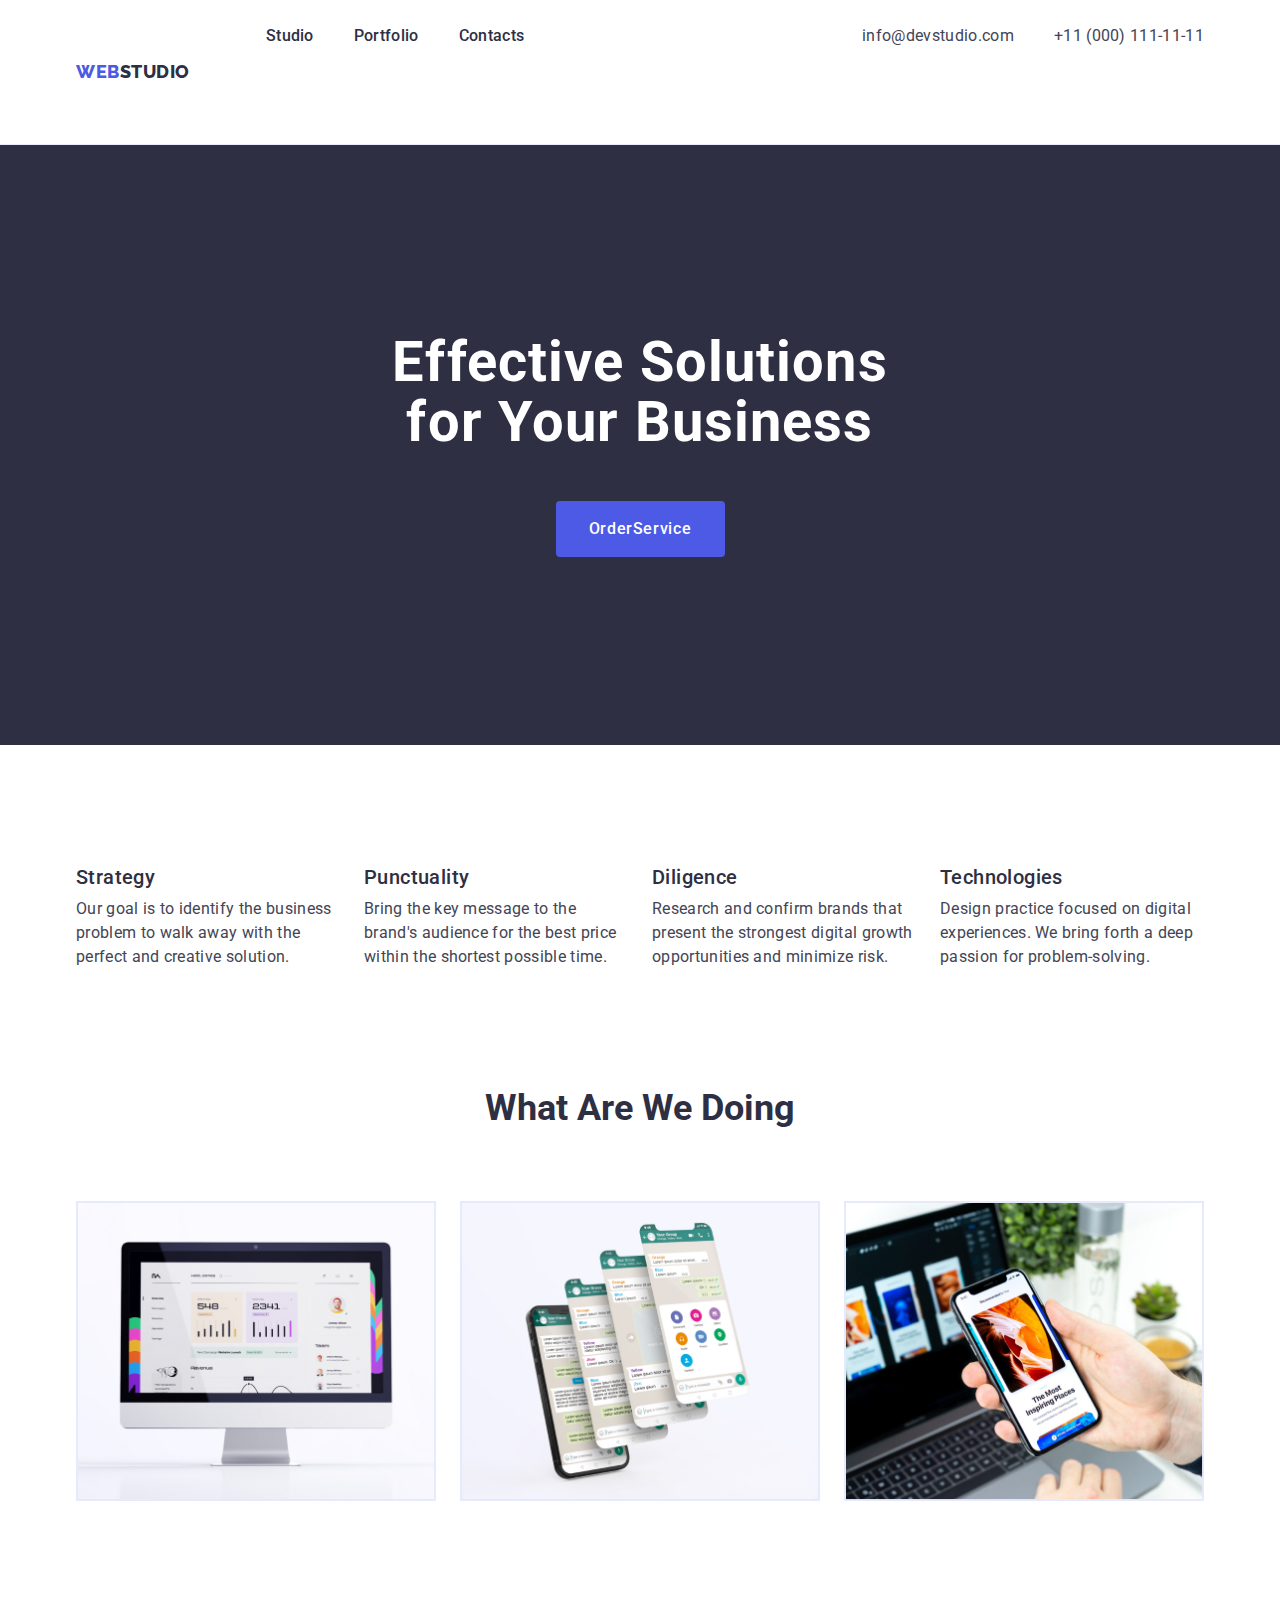
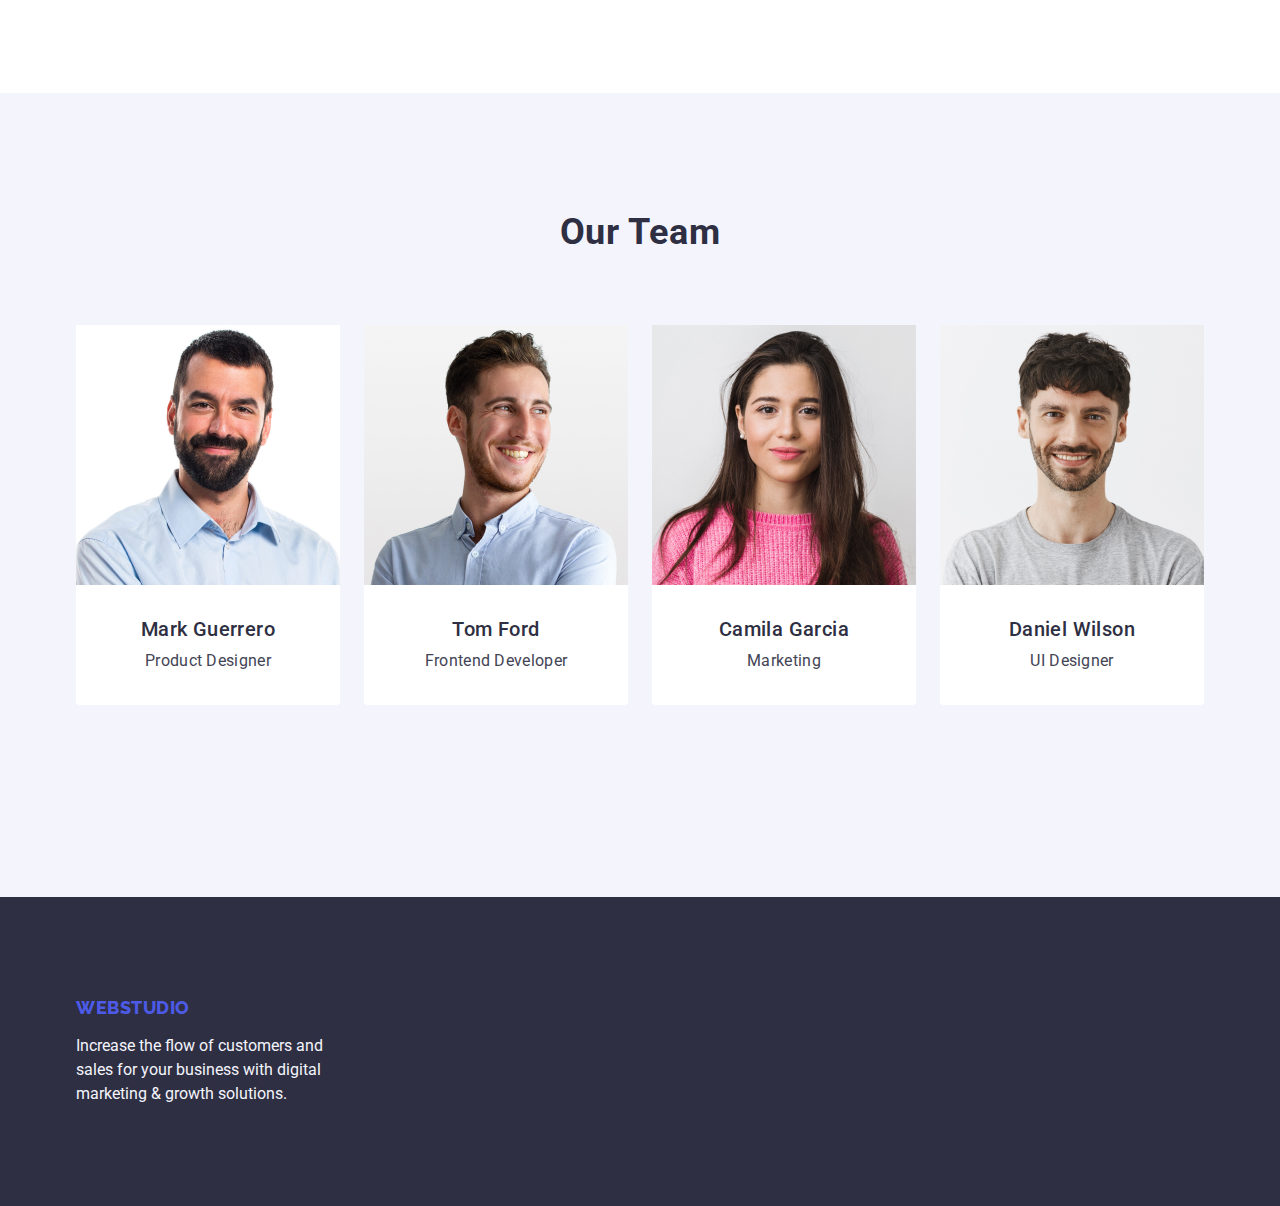
==== index.html @ ddf5508e "Add files via upload" ====
<!DOCTYPE html>
<html lang="en">

<head>
  <meta charset="UTF-8" />
  <meta http-equiv="X-UA-Compatible" content="IE=edge" />
  <meta name="viewport" content="width=device-width, initial-scale=1.0" />
  <title>Document</title>
  <link href="https://cdn.jsdelivr.net/npm/modern-normalize@1.1.0/modern-normalize.min.css" rel="stylesheet" />
  <link rel="preconnect" href="https://fonts.googleapis.com" />
  <link rel="preconnect" href="https://fonts.gstatic.com" crossorigin />
  <link href="https://fonts.googleapis.com/css2?family=Raleway:wght@800&family=Roboto:wght@400;500;700;900&display=swap"
    rel="stylesheet" />
  <link rel="stylesheet" href="./css/styles.css" />
</head>

<body class="body">
  <header class="box">
    <div class="header-div container">
      <nav class="nav-nav">
        <a href="./index.html" class="logo link">Web<span class="span">Studio</span>
        </a>
        <ul class="list listt">
          <li class="menua">
            <a href="./index.html" class="menu link">Studio </a>
          </li>
          <li class="menua">
            <a href="./portfolio.html" class="menu link">Portfolio </a>
          </li>
          <li class="menua"><a href="" class="menu link">Contacts </a></li>
        </ul>
      </nav>
      <address class="adress">
        <ul class="list listt">
          <li class="malto">
            <a class="adress link" href="mailto:info@devstudio.com">info@devstudio.com</a>
          </li>
          <li class="tel">
            <a class="adress link" href="tel:+110001111111">+11 (000) 111-11-11</a>
          </li>
        </ul>
      </address>
    </div>
  </header>
  <main>
    <section class="mainsection">
      <div class="container">
        <h1 class="maintext">Effective Solutions for Your Business</h1>
        <button class="btn" type="button">OrderService</button>
      </div>
    </section>
    <section class="mainsection-two">
      <div class="container">
        <h2 class="arks visually-hidden">about</h2>
        <ul class="list two section-twostrategy">
          <li class="section-twostrategy">
            <h3 class="strategy">Strategy</h3>
            <p class="strategytext">
              Our goal is to identify the business problem to walk away with
              the perfect and creative solution.
            </p>
          </li>
          <li class="section-twostrategy">
            <h3 class="strategy">Punctuality</h3>
            <p class="strategytext">
              Bring the key message to the brand's audience for the best price
              within the shortest possible time.
            </p>
          </li>
          <li class="section-twostrategy">
            <h3 class="strategy">Diligence</h3>
            <p class="strategytext">
              Research and confirm brands that present the strongest digital
              growth opportunities and minimize risk.
            </p>
          </li>
          <li class="section-twostrategy">
            <h3 class="strategy">Technologies</h3>
            <p class="strategytext">
              Design practice focused on digital experiences. We bring forth a
              deep passion for problem-solving.
            </p>
          </li>
        </ul>
      </div>
    </section>
    <section class="jobe">
      <div class="container">
        <h2 class="ourjobe">What are we doing</h2>
        <ul class="list">
          <li class="three">
            <img class="photo" src=./images/images3.jpg alt="comp" width="360" height="300">
          </li>

          <li class="three">
            <img class="photo" src=./images/images2.jpg alt="add" width="360" height="300">
          </li>
          <li class="three">
            <img class="photo" src=./images/images1.jpg alt="mob" width="360" height="300">
          </li>
        </ul>
      </div>
    </section>
    <section class="team">
      <div class="container">
        <h2 class="teamtext">Our Team</h2>
        <ul class="list">
          <li class="back">
            <img class="bac" src=./images/img-3.jpg alt="Mark Guerrero" width="264">
            <div class="person">
              <h3 class="name">Mark Guerrero</h3>
              <p class="work">Product Designer</p>
            </div>
          </li>
          <li class="back">
            <img class="bac" src=./images/img-2.jpg alt="Tom Ford" width="264">
            <div class="person">
              <h3 class="name">Tom Ford</h3>
              <p class="work">Frontend Developer</p>
            </div>
          </li>
          <li class="back">
            <img class="bac" src=./images/img-1.jpg alt="Camila Garcia" width="264">
            <div class="person">
              <h3 class="name">Camila Garcia</h3>
              <p class="work">Marketing</p>
            </div>
          </li>
          <li class="back">
            <img class="bac" src=./images/img.jpg alt="Daniel Wilson" width="264">
            <div class="person">
              <h3 class="name">Daniel Wilson</h3>
              <p class="work">UI Designer</p>
            </div>
          </li>
        </ul>
      </div>
    </section>
  </main>
  <footer class="footer">
    <div class="container">
      <a href="./index.html" class="logoo link">Web<span class="span-footer">Studio</span></a>
      <p class="footer-text">
        Increase the flow of customers and sales for your business with
        digital marketing & growth solutions.
      </p>
    </div>
  </footer>
</body>
</html>
---- css/styles.css ----
:root {
  --brend: #4d5ae5;
  --dark: #2e2f42;
  --white: #ffffff;
  --btn: #4d5ae5;
  --iris: #4d5ae5;
  --cold: #f4f4fd;
  --ocian: #404bbf;
  --slate: #434455;
}

.visually-hidden {
  position: absolute;
  width: 1px;
  height: 1px;
  margin: -1px;
  border: 0;
  padding: 0;
  white-space: nowrap;
  clip-path: inset(100%);
  clip: rect(0 0 0 0);
  overflow: hidden;
}

.arks {
  visibility: hidden;
  margin-bottom: 8px;
}

.botn {
  visibility: hidden;
  margin: 0;
  margin-bottom: 8px;
}

img {
  display: block;
}

.body {
  font-family: "Roboto", sans-serif;
  color: var(--slate);
  background-color: var(--white);
}

.logo {
  font-family: "Raleway", sans-serif;
  font-weight: 800;
  font-size: 18px;
  line-height: 1.17;
  color: var(--brend);
  letter-spacing: 0.03em;
  text-transform: uppercase;
  margin-right: 76px;
  display: inline-block;
}

.logoo {
  font-family: "Raleway", sans-serif;
  font-weight: 800;
  font-size: 18px;
  line-height: 1.17;
  color: var(--brend);
  letter-spacing: 0.03em;
  text-transform: uppercase;
  display: inline-block;
  margin-bottom: 16px;

}

.link {
  text-decoration: none;
}

.link:hover {
  color: var(--ocian);
}

.link:focus {
  color: var(--ocian);
}

.span {
  color: var(--dark);
}

.menu {
  font-weight: 500;
  font-size: 16px;
  line-height: 1.5;
  letter-spacing: 0.02em;
  color: var(--dark);
  padding: 24px 0;
  display: inline-block;
}

.menu:hover {
  color: var(--ocian);
}

.menu:focus {
  color: var(--ocian);
}

.list {
  list-style: none;
  gap: 24px;
  display: flex;
  margin: 0;
  padding-left: 0;
  margin-bottom: 72px;
}

.listt {
  gap: 40px;
}

.adres {
  font-style: normal;
}

.mail {
  font-style: normal;
  font-weight: 400;
  font-size: 16px;
  line-height: 24px;
  letter-spacing: 0.02em;
  color: var(--dark);
}

.adress {
  font-style: normal;
  line-height: 1.5;
  letter-spacing: 0.02em;
  color: var(--slate);
  margin-left: auto;
}

.adress:hover {
  color: var(--ocian);
}

.adress:focus {
  color: var(--ocian);
}

.mainsection {
  background: var(--dark);
  padding: 188px 0;
}

.maintext {
  font-weight: 700;
  font-size: 56px;
  line-height: 1.07;
  text-align: center;
  letter-spacing: 0.02em;
  color: var(--white);
  max-width: 496px;
  margin: 0;
  margin-left: auto;
  margin-right: auto;
  margin-bottom: 48px;
}

.btn {
  cursor: pointer;
  background: var(--brend);
  font-family: "Roboto", sans-serif;
  font-style: normal;
  font-weight: 500;
  font-size: 16px;
  line-height: 24px;
  letter-spacing: 0.04em;
  color: var(--white);
  display: block;
  min-width: 169px;
  height: 56px;
  border: none;
  background-color: var(--btn);
  border-radius: 4px;
  cursor: pointer;
  margin: 0;
  margin-left: auto;
  margin-right: auto;
}

.btn:hover {
  background-color: var(--ocian);
}

.btn:focus {
  background-color: var(--ocian);
}

.strategy {
  font-weight: 500;
  font-size: 20px;
  line-height: 24px;
  letter-spacing: 0.02em;
  color: var(--dark);
  margin: 0;
  margin-bottom: 8px;
}

.strategytext {
  font-weight: 400;
  font-size: 16px;
  line-height: 24px;
  letter-spacing: 0.02em;
  color: var(--slate);
  margin: 0;
}

.punctuality {
  font-weight: 500;
  font-size: 20px;
  line-height: 24px;
  letter-spacing: 0.02em;
  color: var(--dark);
}

.punctualitytext {
  font-weight: 400;
  font-size: 16px;
  line-height: 24px;
  letter-spacing: 0.02em;
  color: var(--slate);
}

.diligence {
  font-weight: 500;
  font-size: 20px;
  line-height: 24px;
  letter-spacing: 0.02em;
  color: var(--dark);
  flex: none;
  order: 0;
  flex-grow: 0;
}

.diligencetext {
  font-weight: 400;
  font-size: 16px;
  line-height: 24px;
  letter-spacing: 0.02em;
  color: var(--slate);
  flex: none;
  order: 1;
  flex-grow: 0;
}

.technologies {
  font-weight: 500;
  font-size: 20px;
  line-height: 24px;
  letter-spacing: 0.02em;
  color: var(--dark);
}

.technologiestext {
  font-weight: 400;
  font-size: 16px;
  line-height: 24px;
  letter-spacing: 0.02em;
  color: var(--slate);
  flex: none;
  order: 1;
  flex-grow: 0;
}

.ourjobe {
  text-transform: capitalize;
  font-weight: 700;
  font-size: 36px;
  line-height: 1.11;
  text-align: center;
  color: var(--dark);
  margin: 0;
  margin-bottom: 72px;
}

.team {
  background-color: var(--cold);
  padding: 120px 0;
}

.teamtext {
  background-color: var(--cold);
  font-weight: 700;
  font-size: 36px;
  line-height: 1.11;
  text-align: center;
  letter-spacing: 0.02em;
  text-transform: capitalize;
  color: var(--dark);
  margin: 0;
  margin-bottom: 72px;
}

.back {
  background-color: var(--white);
  margin: 0;
  padding-left: 0;
  border-radius: 0px 0px 4px 4px;
}

.bac {
  background-color: var(--cold);
}

.knopka {
  margin: 0;
  padding-left: 0;
}

.name {
  font-weight: 500;
  font-size: 20px;
  line-height: 24px;
  letter-spacing: 0.02em;
  color: var(--dark);
  text-align: center;
  margin: 0;
  margin-bottom: 8px;
}

.work {
  font-weight: 400;
  font-size: 16px;
  line-height: 24px;
  letter-spacing: 0.02em;
  color: var(--slate);
  margin: 0;
  text-align: center;
}

.footer {
  background: var(--dark);
  padding: 100px 0;
}

text .span-footer {
  font-family: "Raleway", sans-serif;
  font-weight: 800;
  font-size: 18px;
  line-height: 21px;
  color: var(--cold);
  line-height: 1.17;
  letter-spacing: 0.03em;
  text-transform: uppercase;
  margin: 0;
}

.footer-text {
  font-weight: 400;
  font-size: 16px;
  line-height: 24px;
  color: var(--cold);
  max-width: 264px;
  margin: 0;
}

.search-btn {
  font-family: "Roboto", sans-serif;
  font-style: normal;
  font-weight: 500;
  font-size: 16px;
  line-height: 24px;
  letter-spacing: 0.04em;
  color: var(--brend);
  box-sizing: border-box;
  background: var(--cold);
  border: 1px solid #e7e9fc;
  border-radius: 4px;
  cursor: pointer;
  padding: 12px 24px;
}

.search-btn:hover {
  color: var(--white);
  background-color: var(--ocian);
  border: 1px solid transparent;
}

.search-btn:focus {
  color: var(--white);
  background-color: var(--ocian);
  border: 1px solid transparent;
}

.box {
  border-bottom: 1px solid #e7e9fc;
}

.header-div {
  display: flex;
  align-items: center;
}

.container {
  width: 1158px;
  padding: 0 15px;
  margin: 0 auto;
}

.nav-nav {
  display: flex;
  align-items: center;
  display: flex;
}

.menua {
  padding-left: 0;
  margin: 0;
}
.malto {
  margin: 0;
  padding-left: 0;
}

.tel {
  margin: 0;
  padding-left: 0;
}

.mainsection-two {
  padding: 120px 0;
}

.two {
  gap: 24px;
}

.jobe {
  padding-bottom: 120px;
}

.section-twostrategy {
  margin: 0px;
  padding-left: 0;
  flex-basis: calc((100% - 72px) / 4);
}

.three {
  width: calc((100% - 48px) / 3);
  margin: 0;
}

.person {
  padding: 32px 16px;
  border-radius: 0px 0px 4px 4px;
}

.photo {
  width: 360px;
  height: 300px;
  border: 1px solid #e7e9fc;
}

.menuport {
  padding: 96px 0 120px;
}

.listport {
  display: flex;
  list-style: none;
  flex-wrap: wrap;
  row-gap: 48px;
  margin: 0;
  gap: 48px;
  column-gap: 24px;
}

.listportt {
  justify-content: center;
  padding: 0px;
  gap: 24px;
  list-style: none;
  display: flex;
  flex-direction: row;
  align-items: flex-start;
  margin: 0;
  margin-bottom: 72px;
}

.personimg {
  padding: 32px 16px;
  border: 1px solid #e7e9fc;
  border-top: none;
  margin-bottom: 8px;
}

.personand {
  width: calc((100% - 48px) / 3);
}
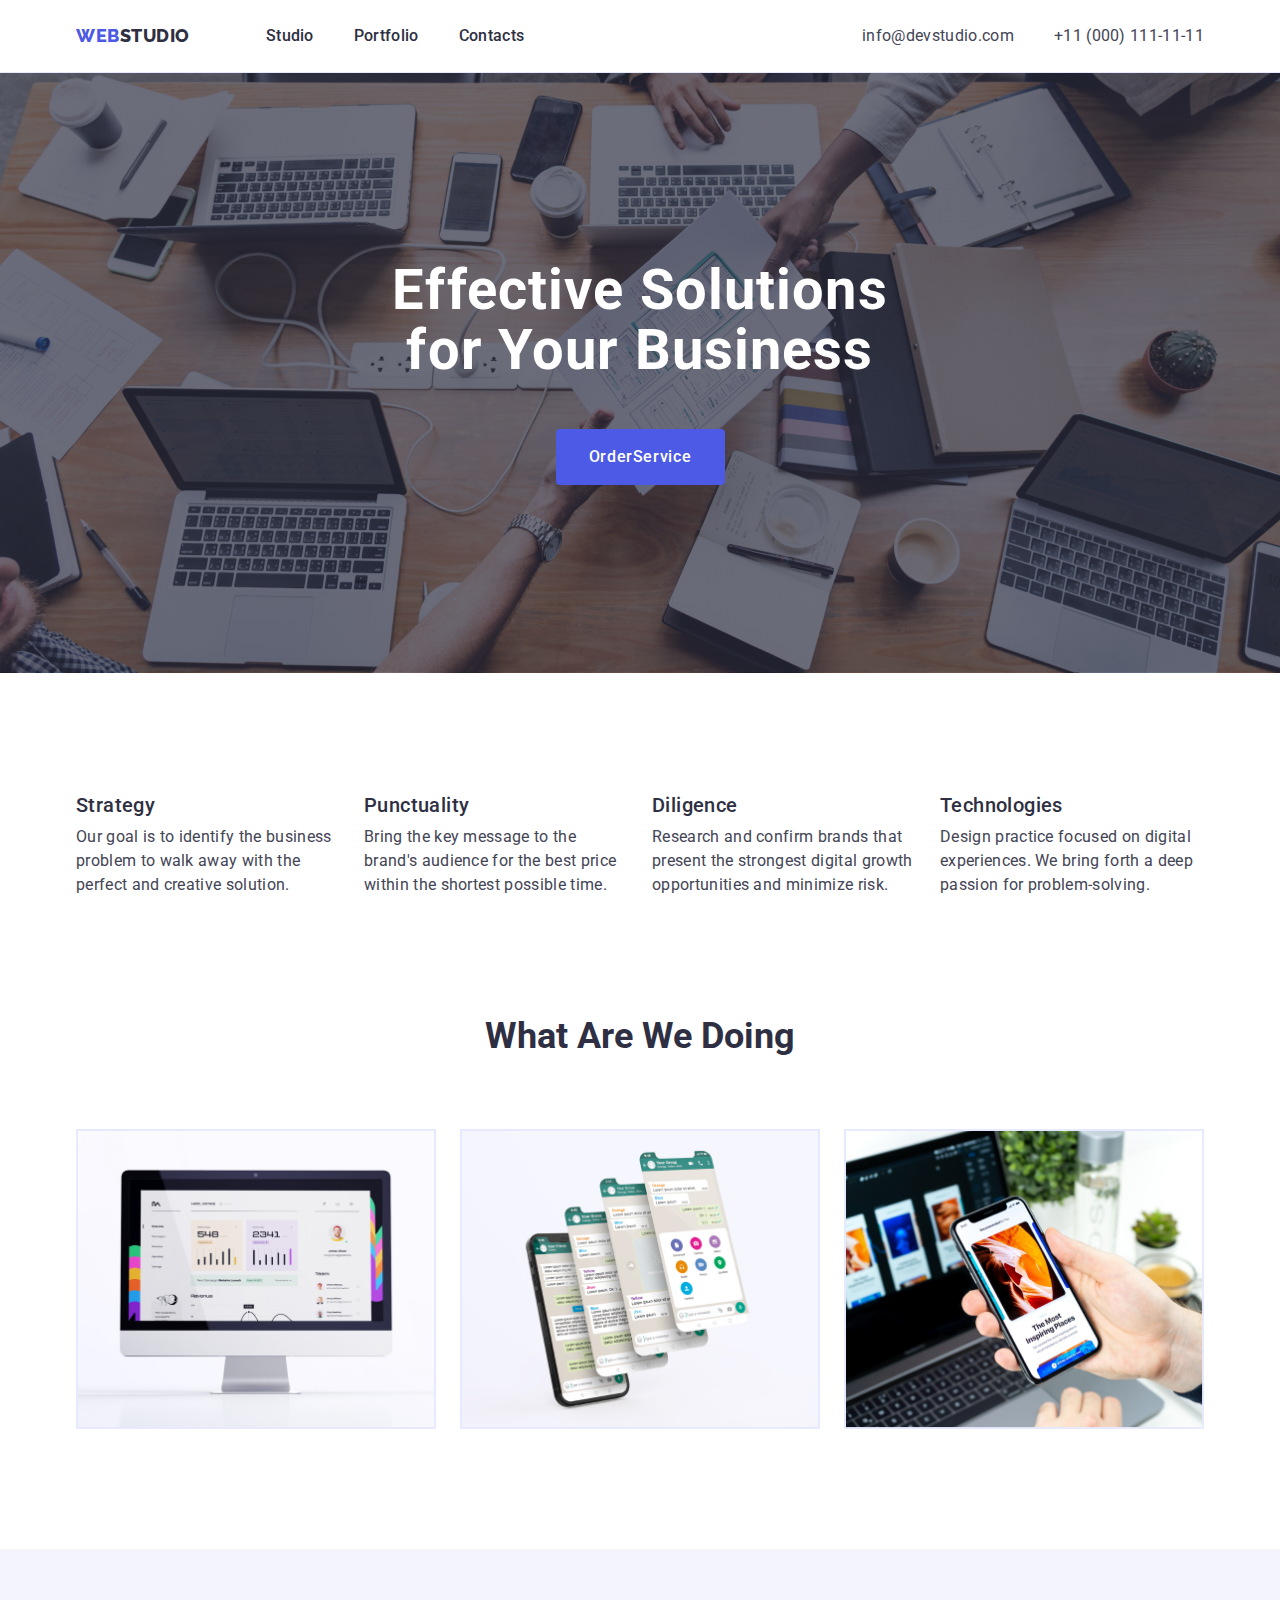
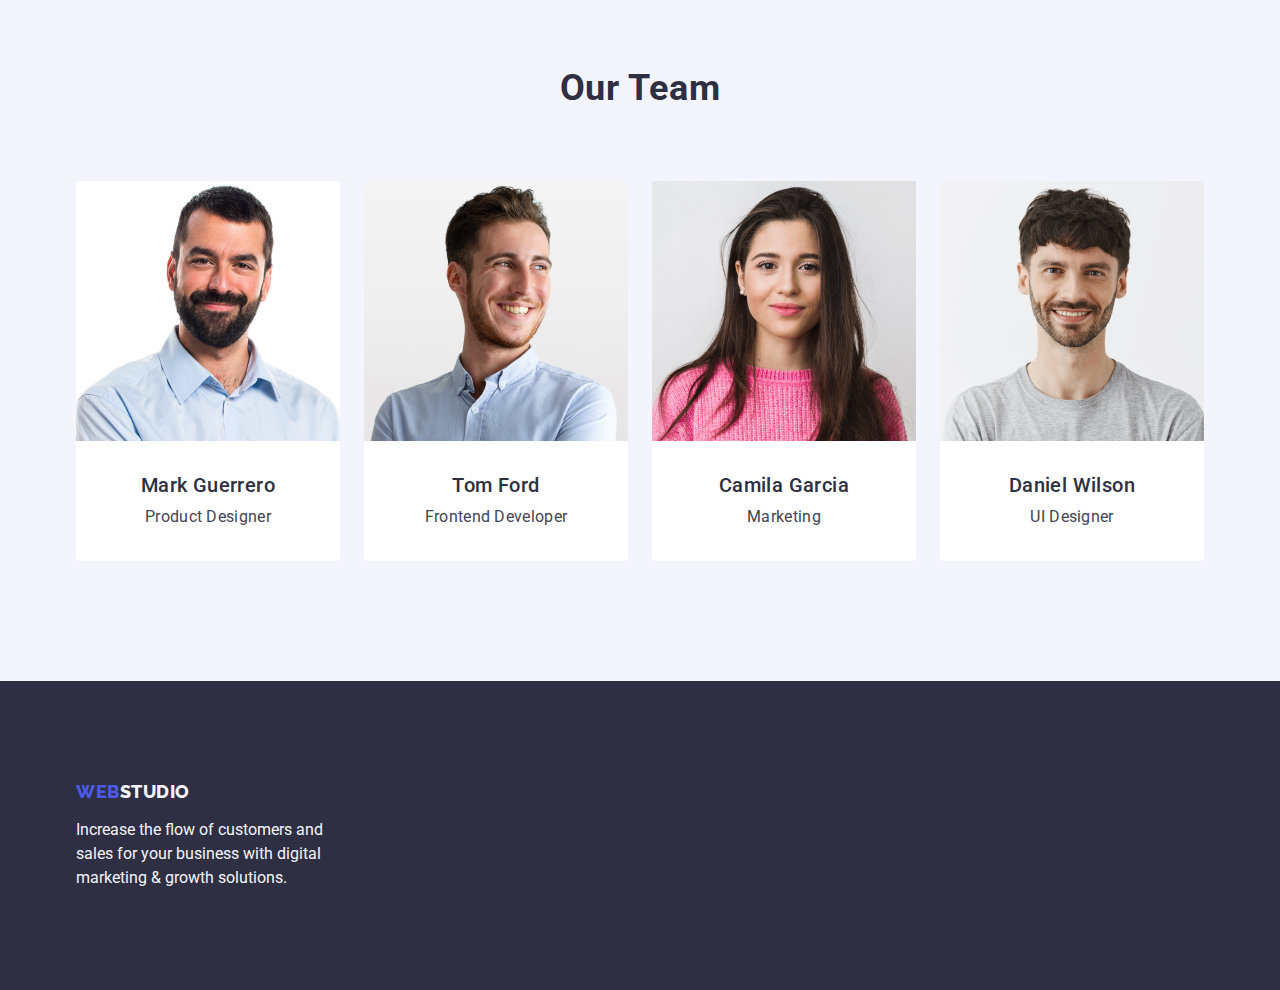
==== commit 600a9e40: "Add files via upload" ====
--- a/index.html
+++ b/index.html
@@ -147,4 +147,5 @@
     </div>
   </footer>
 </body>
-</html>
+
+</html>--- a/css/styles.css
+++ b/css/styles.css
@@ -108,7 +108,6 @@
   display: flex;
   margin: 0;
   padding-left: 0;
-  margin-bottom: 72px;
 }
 
 .listt {
@@ -145,8 +144,18 @@
 }
 
 .mainsection {
+  max-width: 1440px;
   background: var(--dark);
   padding: 188px 0;
+  background-image: url(../images/people-office\ 1.png);
+  background-repeat: no-repeat;
+  background-position: center;
+  background-size: cover;
+  margin-left: auto;
+  margin-right: auto;
+  background-size: 1440px 600px;
+  background-image: linear-gradient(rgba(46, 47, 66, 0.7), rgba(46, 47, 66, 0.7)),
+      url(../images/people-office\ 1.png);
 }
 
 .maintext {
@@ -320,7 +329,6 @@
   line-height: 24px;
   letter-spacing: 0.02em;
   color: var(--dark);
-  text-align: center;
   margin: 0;
   margin-bottom: 8px;
 }
@@ -332,7 +340,6 @@
   letter-spacing: 0.02em;
   color: var(--slate);
   margin: 0;
-  text-align: center;
 }
 
 .footer {
@@ -340,7 +347,7 @@
   padding: 100px 0;
 }
 
-text .span-footer {
+.span-footer {
   font-family: "Raleway", sans-serif;
   font-weight: 800;
   font-size: 18px;
@@ -391,6 +398,7 @@
 
 .box {
   border-bottom: 1px solid #e7e9fc;
+  box-shadow:0px 2px 1px rgba(46, 47, 66, 0.08), 0px 1px 1px rgba(46, 47, 66, 0.16), 0px 1px 6px rgba(46, 47, 66, 0.08);
 }
 
 .header-div {
@@ -448,6 +456,7 @@
 }
 
 .person {
+  text-align: center;
   padding: 32px 16px;
   border-radius: 0px 0px 4px 4px;
 }
@@ -470,6 +479,8 @@
   margin: 0;
   gap: 48px;
   column-gap: 24px;
+  padding: 0;
+  padding-left: 0;
 }
 
 .listportt {
@@ -482,13 +493,13 @@
   align-items: flex-start;
   margin: 0;
   margin-bottom: 72px;
+  padding-left: 0;
 }
 
 .personimg {
   padding: 32px 16px;
   border: 1px solid #e7e9fc;
   border-top: none;
-  margin-bottom: 8px;
 }
 
 .personand {
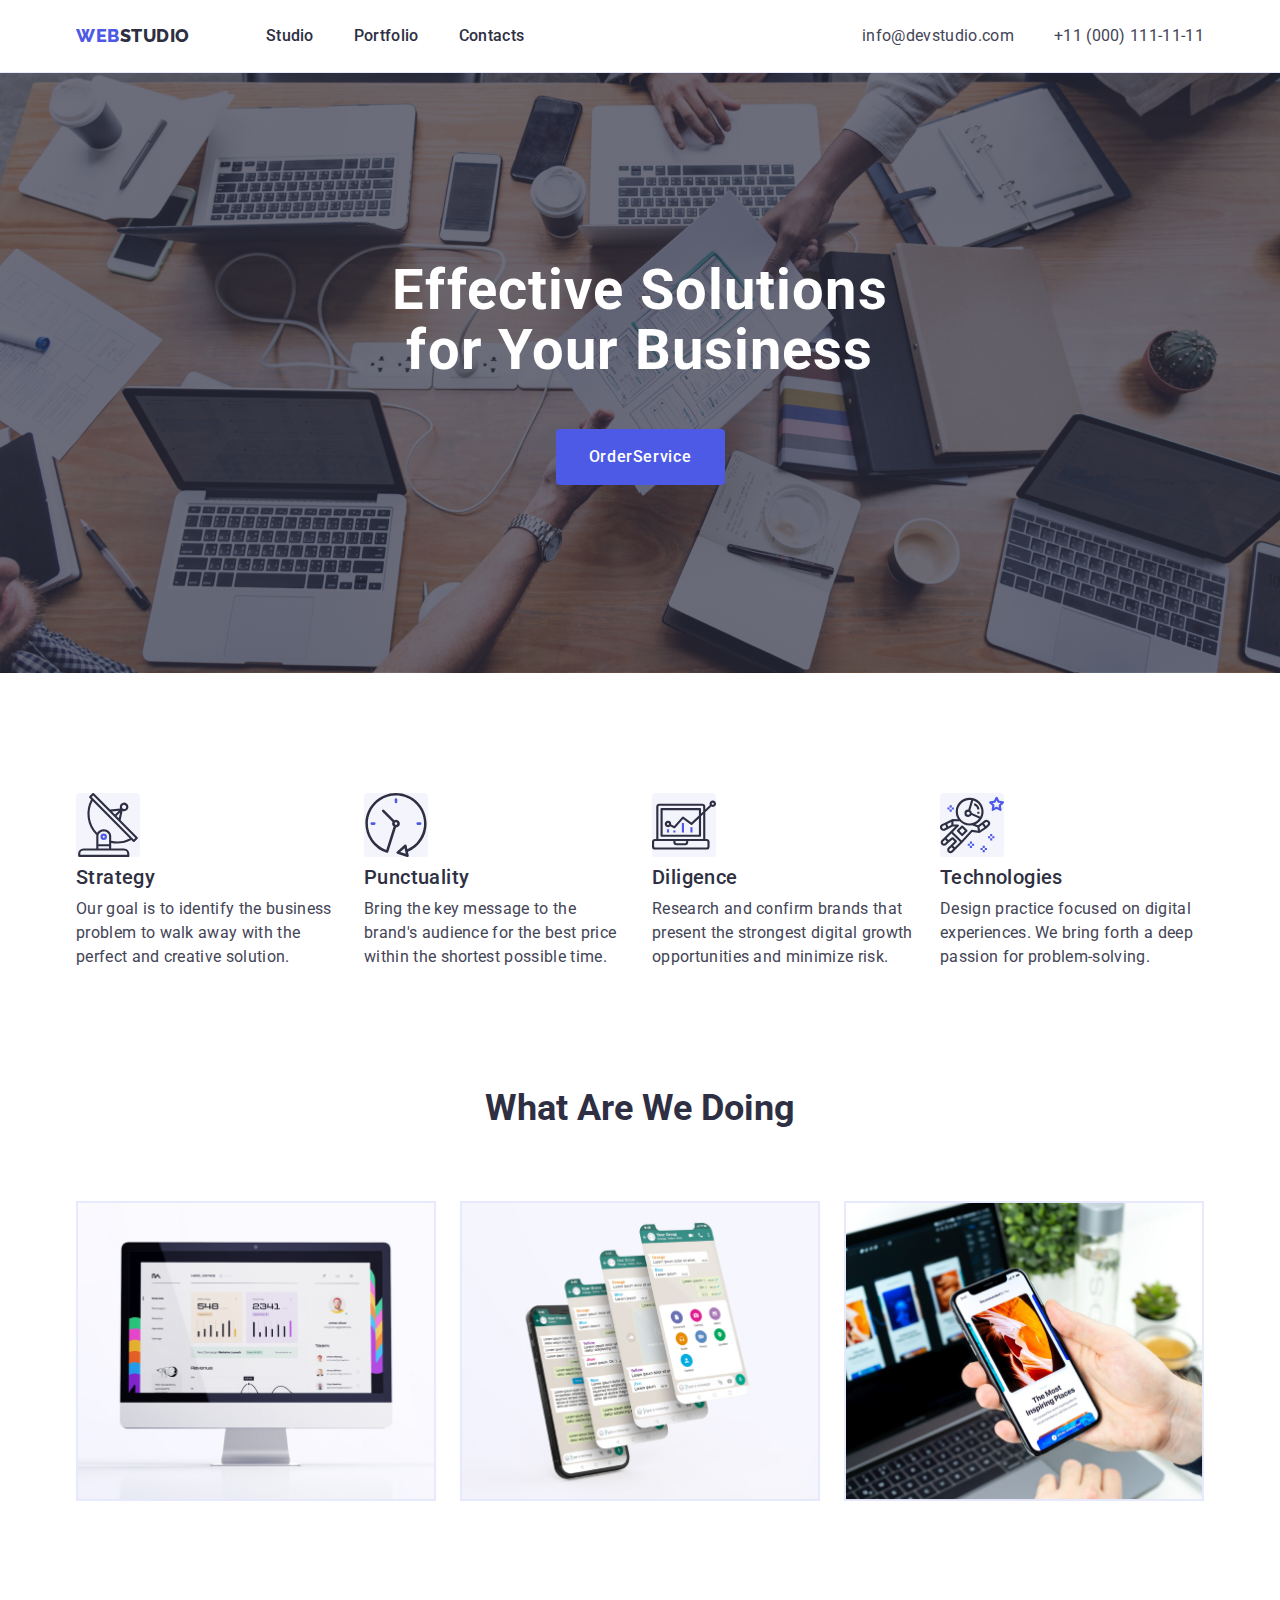
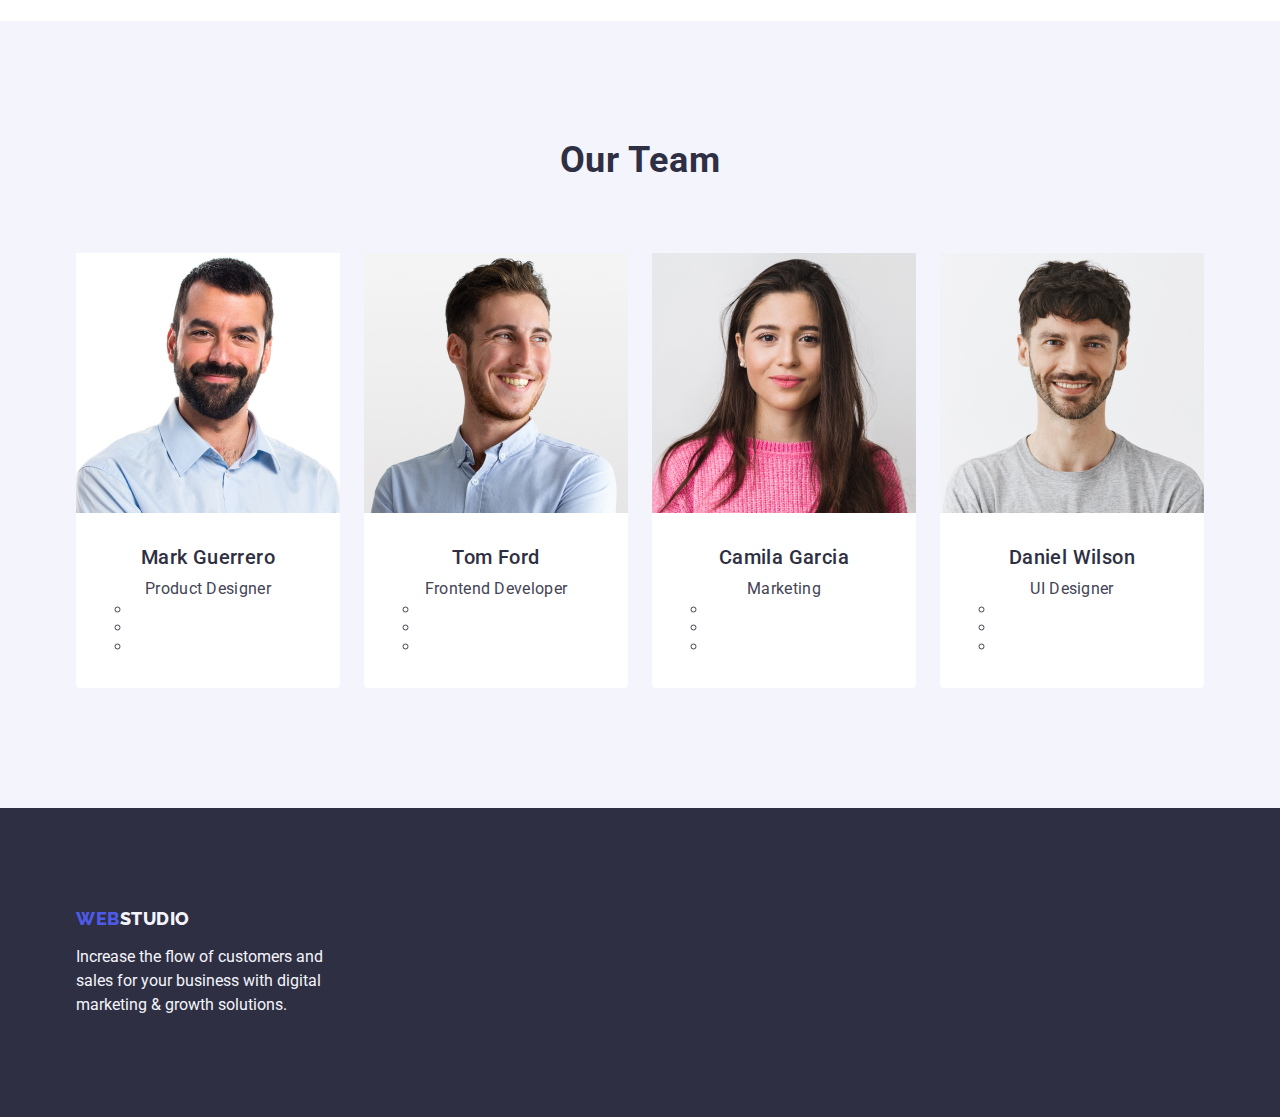
==== commit 56294a6f: "Add files via upload" ====
--- a/index.html
+++ b/index.html
@@ -54,6 +54,7 @@
         <h2 class="arks visually-hidden">about</h2>
         <ul class="list two section-twostrategy">
           <li class="section-twostrategy">
+            <div class="ikonStrategy"></div>
             <h3 class="strategy">Strategy</h3>
             <p class="strategytext">
               Our goal is to identify the business problem to walk away with
@@ -61,6 +62,7 @@
             </p>
           </li>
           <li class="section-twostrategy">
+            <div class="ikonPunctuality"></div>
             <h3 class="strategy">Punctuality</h3>
             <p class="strategytext">
               Bring the key message to the brand's audience for the best price
@@ -68,6 +70,7 @@
             </p>
           </li>
           <li class="section-twostrategy">
+            <div class="ikonDiligence"></div>
             <h3 class="strategy">Diligence</h3>
             <p class="strategytext">
               Research and confirm brands that present the strongest digital
@@ -75,6 +78,7 @@
             </p>
           </li>
           <li class="section-twostrategy">
+            <div class="ikonTechnologies"></div>
             <h3 class="strategy">Technologies</h3>
             <p class="strategytext">
               Design practice focused on digital experiences. We bring forth a
@@ -110,6 +114,21 @@
             <div class="person">
               <h3 class="name">Mark Guerrero</h3>
               <p class="work">Product Designer</p>
+              <div class="seti">
+                <ul class="ikon">
+                  <il class="instagram"> 
+                  </il>
+                  <li class="twitter">
+
+                  </li>
+                  <li class="facebook">
+
+                  </li>
+                  <li class="in">
+
+                  </li>
+                </ul>
+              </div>
             </div>
           </li>
           <li class="back">
@@ -117,6 +136,21 @@
             <div class="person">
               <h3 class="name">Tom Ford</h3>
               <p class="work">Frontend Developer</p>
+              <div class="seti">
+                <ul class="ikon">
+                  <il class="instagram"> 
+                  </il>
+                  <li class="twitter">
+
+                  </li>
+                  <li class="facebook">
+
+                  </li>
+                  <li class="in">
+
+                  </li>
+                </ul>
+              </div>
             </div>
           </li>
           <li class="back">
@@ -124,6 +158,21 @@
             <div class="person">
               <h3 class="name">Camila Garcia</h3>
               <p class="work">Marketing</p>
+              <div class="seti">
+                <ul class="ikon">
+                  <il class="instagram"> 
+                  </il>
+                  <li class="twitter">
+
+                  </li>
+                  <li class="facebook">
+
+                  </li>
+                  <li class="in">
+
+                  </li>
+                </ul>
+              </div>
             </div>
           </li>
           <li class="back">
@@ -131,6 +180,21 @@
             <div class="person">
               <h3 class="name">Daniel Wilson</h3>
               <p class="work">UI Designer</p>
+              <div class="seti">
+                <ul class="ikon">
+                  <il class="instagram"> 
+                  </il>
+                  <li class="twitter">
+
+                  </li>
+                  <li class="facebook">
+
+                  </li>
+                  <li class="in">
+
+                  </li>
+                </ul>
+              </div>
             </div>
           </li>
         </ul>
--- a/css/styles.css
+++ b/css/styles.css
@@ -147,15 +147,13 @@
   max-width: 1440px;
   background: var(--dark);
   padding: 188px 0;
-  background-image: url(../images/people-office\ 1.png);
   background-repeat: no-repeat;
   background-position: center;
   background-size: cover;
   margin-left: auto;
   margin-right: auto;
-  background-size: 1440px 600px;
   background-image: linear-gradient(rgba(46, 47, 66, 0.7), rgba(46, 47, 66, 0.7)),
-      url(../images/people-office\ 1.png);
+    url(../images/people-office\ 1.png);
 }
 
 .maintext {
@@ -398,7 +396,7 @@
 
 .box {
   border-bottom: 1px solid #e7e9fc;
-  box-shadow:0px 2px 1px rgba(46, 47, 66, 0.08), 0px 1px 1px rgba(46, 47, 66, 0.16), 0px 1px 6px rgba(46, 47, 66, 0.08);
+  box-shadow: 0px 2px 1px rgba(46, 47, 66, 0.08), 0px 1px 1px rgba(46, 47, 66, 0.16), 0px 1px 6px rgba(46, 47, 66, 0.08);
 }
 
 .header-div {
@@ -422,6 +420,7 @@
   padding-left: 0;
   margin: 0;
 }
+
 .malto {
   margin: 0;
   padding-left: 0;
@@ -505,4 +504,51 @@
 .personand {
   width: calc((100% - 48px) / 3);
 }
-
+.ikonStrategy {
+  display: flex;
+  align-items: center;
+  justify-content: center;
+  height: 112px;
+  background-color: #f4f4fd;
+  border-radius: 4px;
+  margin-bottom: 8px;
+  background-image:url(../images/antenna\ 1.svg);
+  width: 64px;
+  height: 64px;
+}
+.ikonPunctuality {
+  display: flex;
+  align-items: center;
+  justify-content: center;
+  height: 112px;
+  background-color: #f4f4fd;
+  border-radius: 4px;
+  margin-bottom: 8px;
+  background-image:url(../images/clock\ 1.svg);
+  width: 64px;
+  height: 64px;
+}
+.ikonDiligence {
+  display: flex;
+  align-items: center;
+  justify-content: center;
+  height: 112px;
+  background-color: #f4f4fd;
+  border-radius: 4px;
+  margin-bottom: 8px;
+  background-image:url(../images/diagram\ 1.svg);
+  width: 64px;
+  height: 64px;
+}
+.ikonTechnologies {
+  display: flex;
+  align-items: center;
+  justify-content: center;
+  height: 112px;
+  background-color: #f4f4fd;
+  border-radius: 4px;
+  margin-bottom: 8px;
+  background-image:url(../images/astronaut\ 1.svg);
+  width: 64px;
+  height: 64px;
+}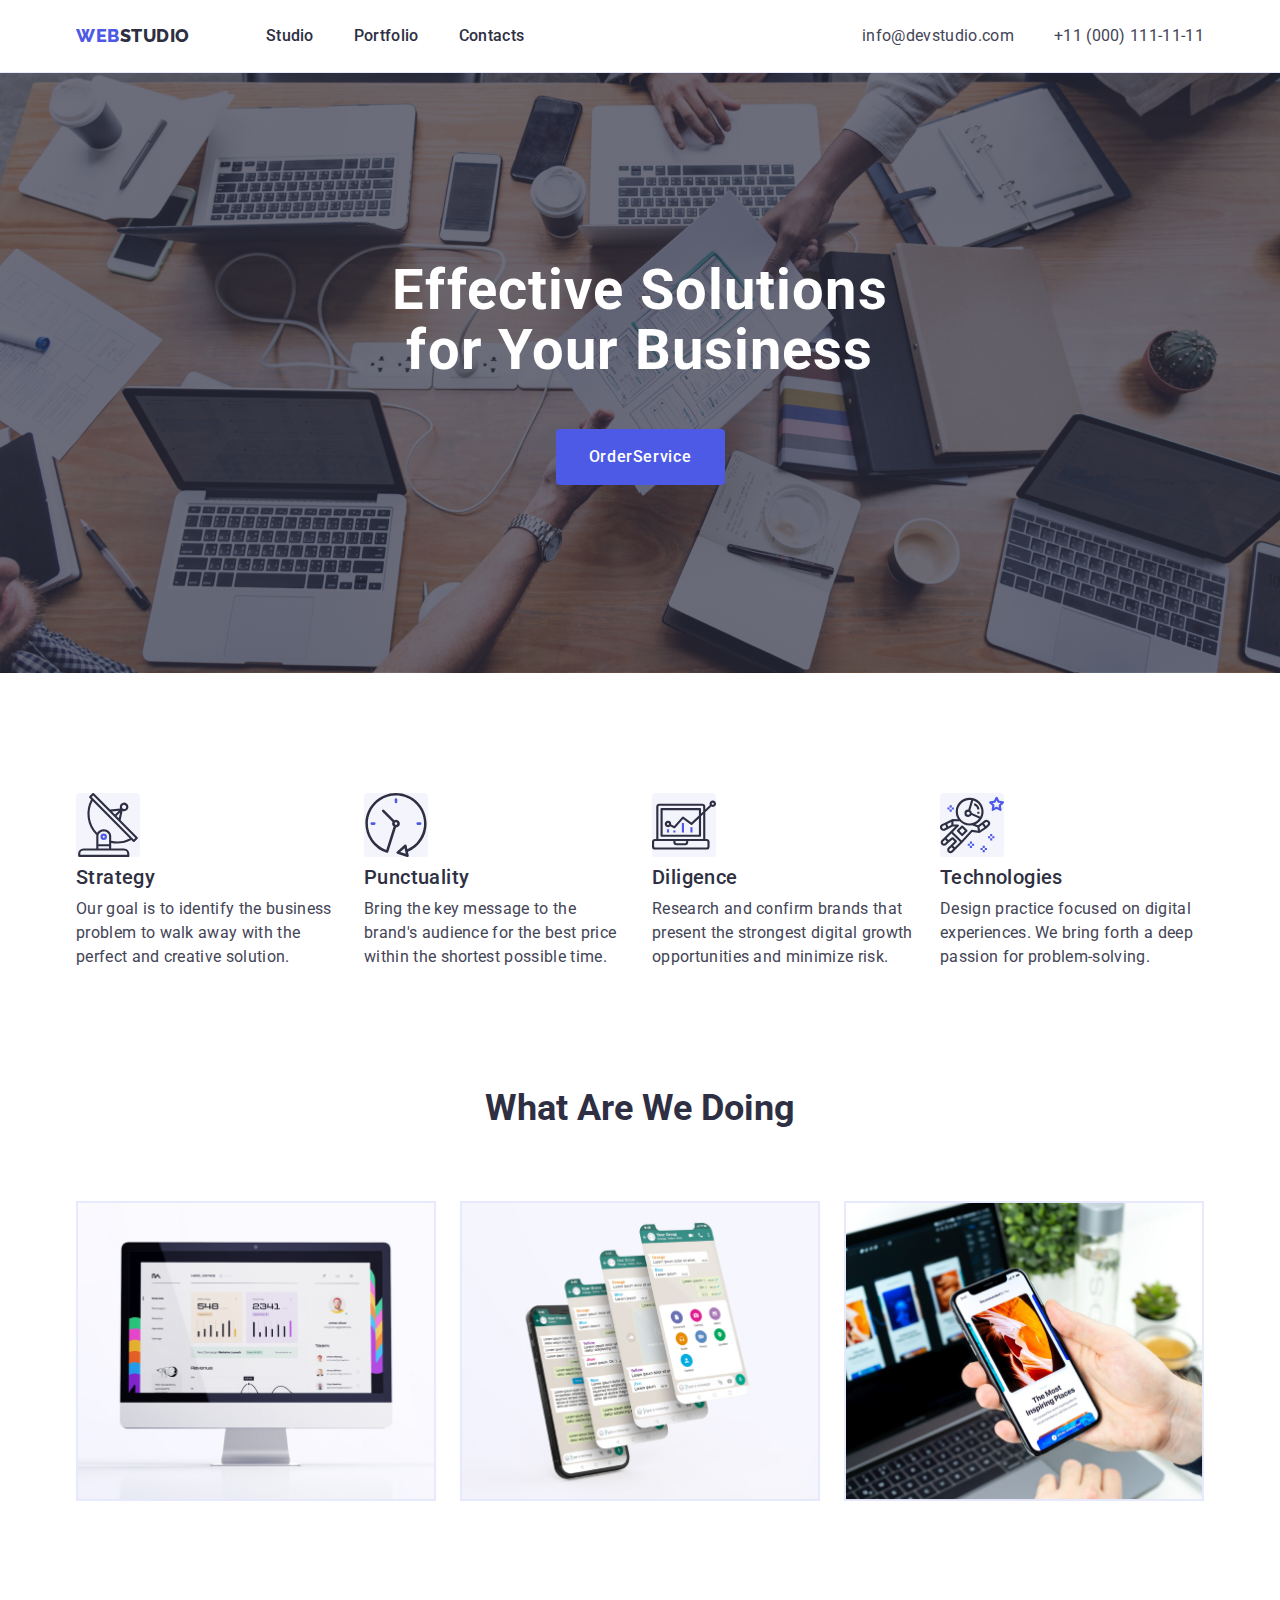
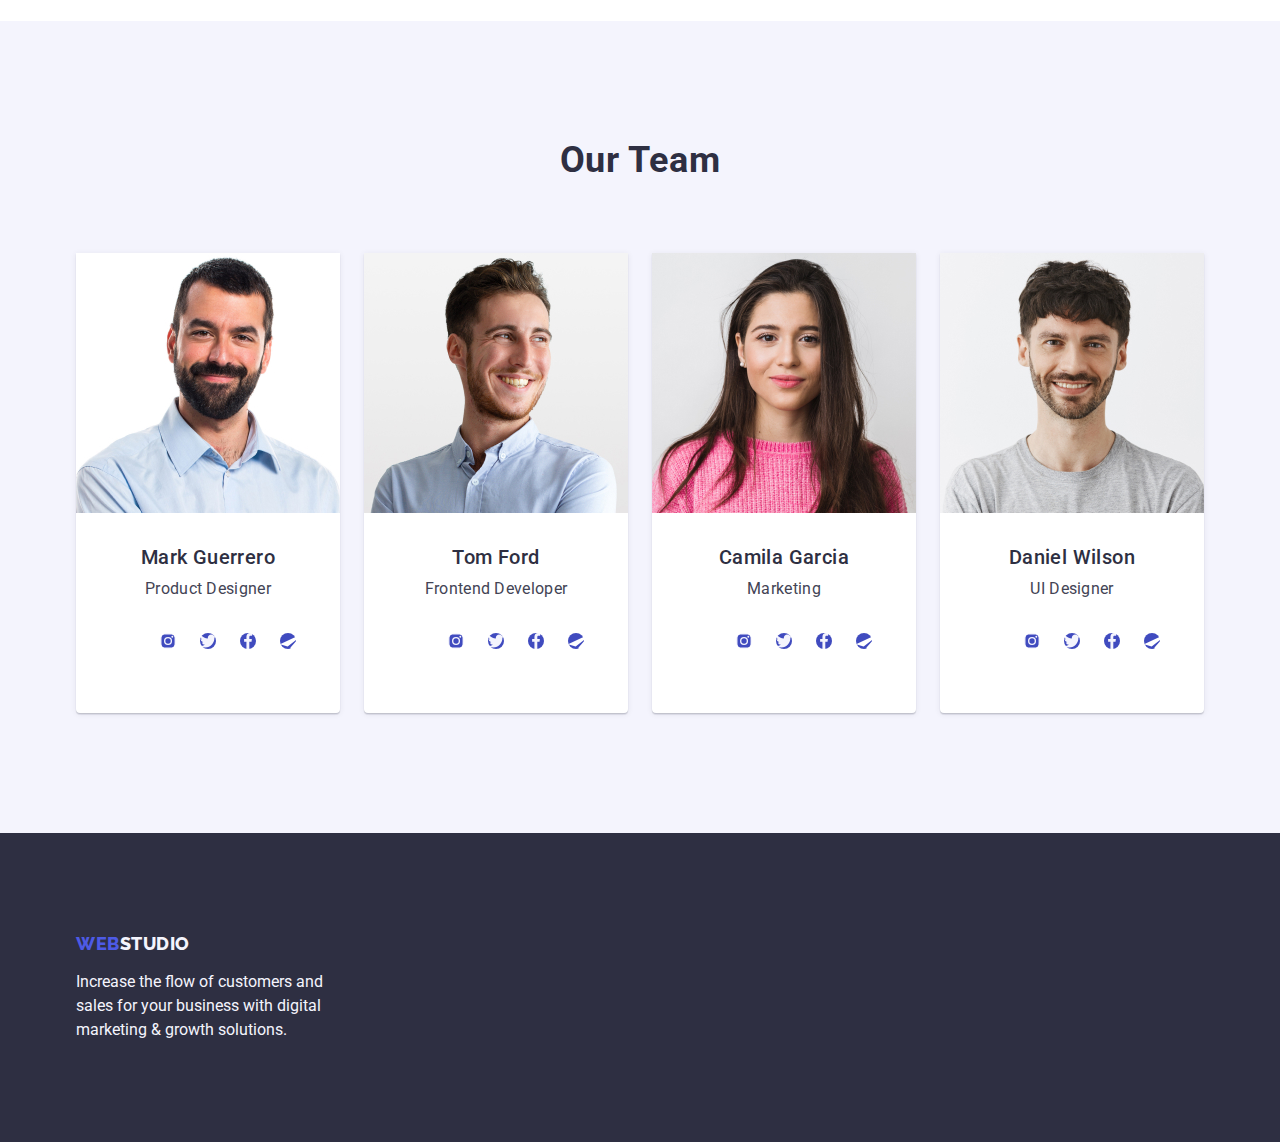
==== commit bedcbc53: "Add files via upload" ====
--- a/index.html
+++ b/index.html
@@ -163,13 +163,10 @@
                   <il class="instagram"> 
                   </il>
                   <li class="twitter">
-
-                  </li>
-                  <li class="facebook">
-
-                  </li>
-                  <li class="in">
-
+                  </li>
+                  <li class="facebook">
+                  </li>
+                  <li class="in">
                   </li>
                 </ul>
               </div>
--- a/css/styles.css
+++ b/css/styles.css
@@ -310,6 +310,7 @@
   margin: 0;
   padding-left: 0;
   border-radius: 0px 0px 4px 4px;
+  box-shadow:0px 1px 6px rgba(46, 47, 66, 0.08), 0px 1px 1px rgba(46, 47, 66, 0.16), 0px 2px 1px rgba(46, 47, 66, 0.08);
 }
 
 .bac {
@@ -551,4 +552,60 @@
   background-image:url(../images/astronaut\ 1.svg);
   width: 64px;
   height: 64px;
+}
+.seti {
+  padding: 32px 0;
+}
+.ikon {
+  display: flex;
+  justify-content: center;
+  gap: 24px;
+}
+.instagram {
+  background-color:#4d5ae5;
+  border-radius:50%;
+  display: flex;
+  align-items: center;
+  justify-content: center;
+  background-color: #404bbf;
+  width:16px;
+  height:16px;
+  fill:#f4f4fd;
+  background-image: url(../images/instagram\ 2.svg);
+}
+.twitter {
+  background-color:#4d5ae5;
+  border-radius:50%;
+  display: flex;
+  align-items: center;
+  justify-content: center;
+  background-color: #404bbf;
+  width:16px;
+  height:16px;
+  fill:#f4f4fd;
+  background-image: url(../images/twitter\ 1.svg);
+}
+.facebook {
+  background-color:#4d5ae5;
+  border-radius:50%;
+  display: flex;
+  align-items: center;
+  justify-content: center;
+  background-color: #404bbf;
+  width:16px;
+  height:16px;
+  fill:#f4f4fd;
+  background-image: url(../images/facebook\ 1.svg);
+}
+.in {
+  background-color:#4d5ae5;
+  border-radius:50%;
+  display: flex;
+  align-items: center;
+  justify-content: center;
+  background-color: #404bbf;
+  width:16px;
+  height:16px;
+  fill:#f4f4fd;
+  background-image: url(../images/icon\ send.svg);
 }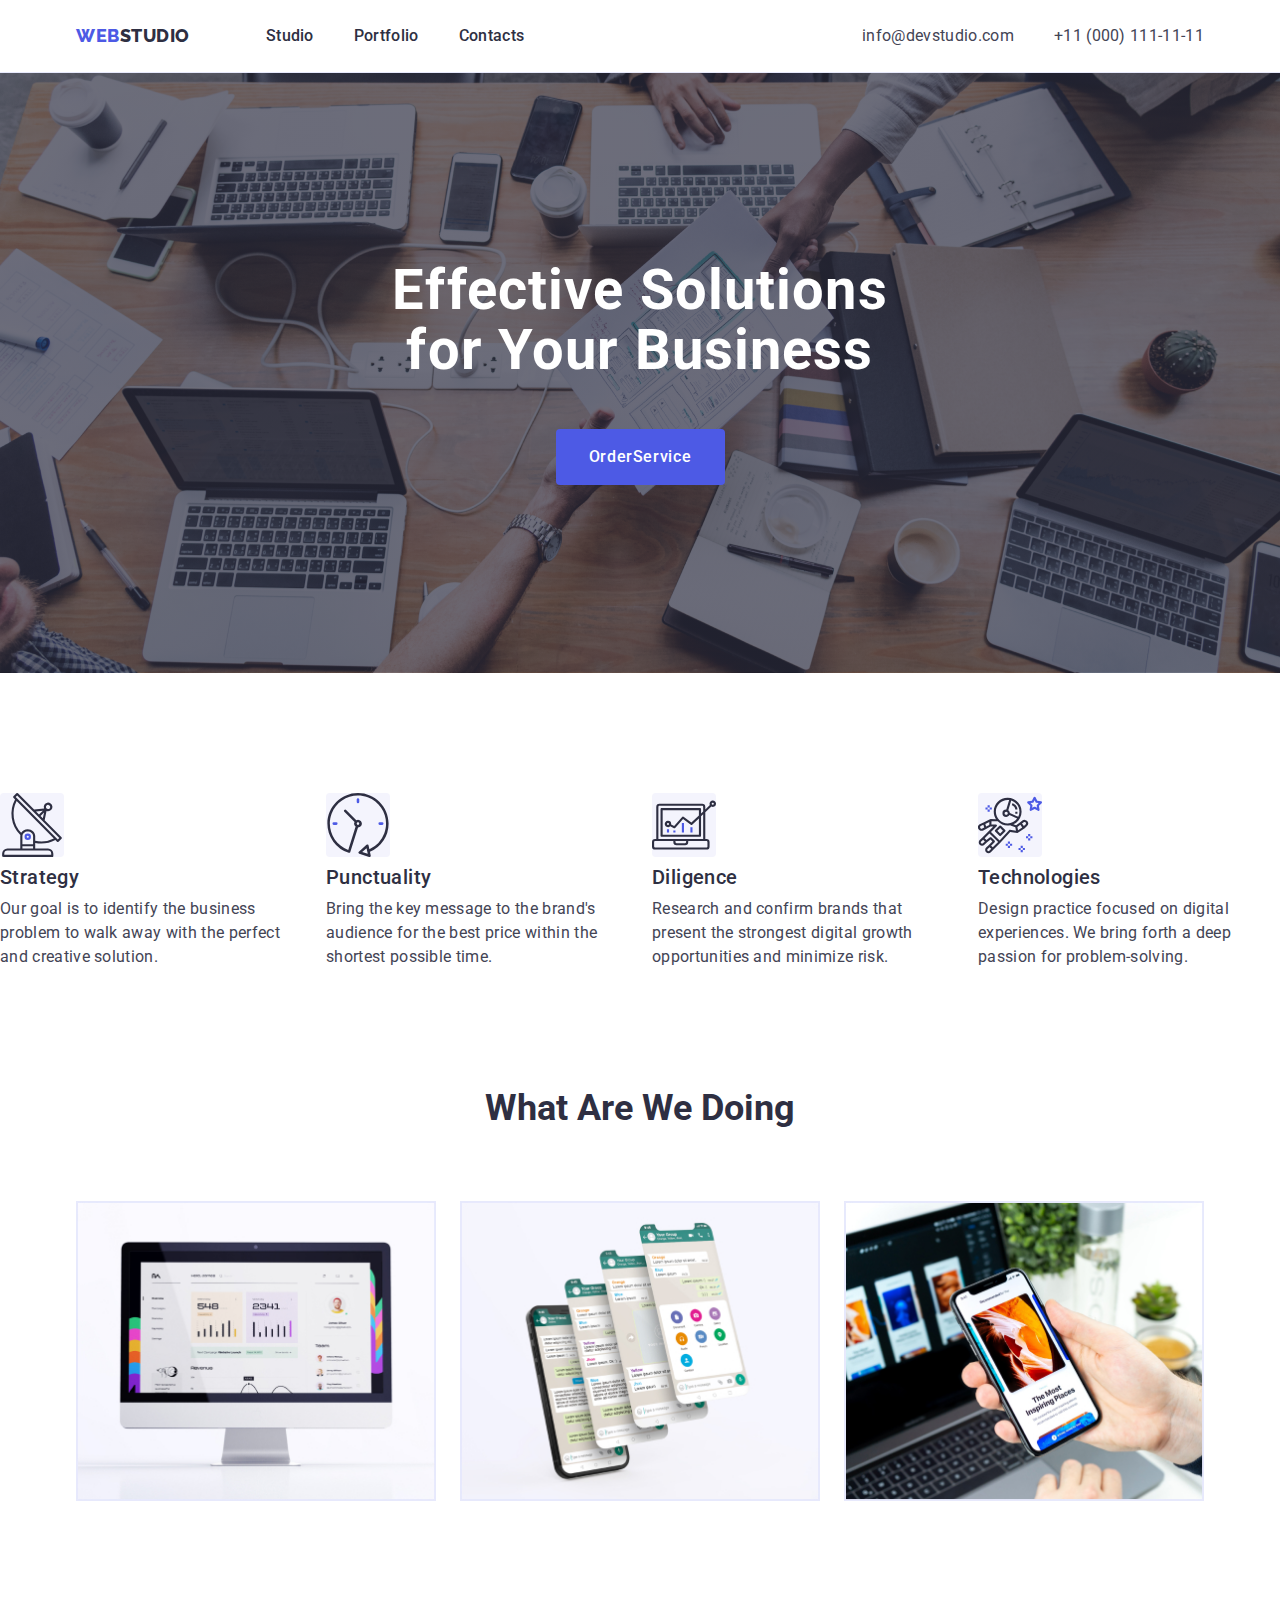
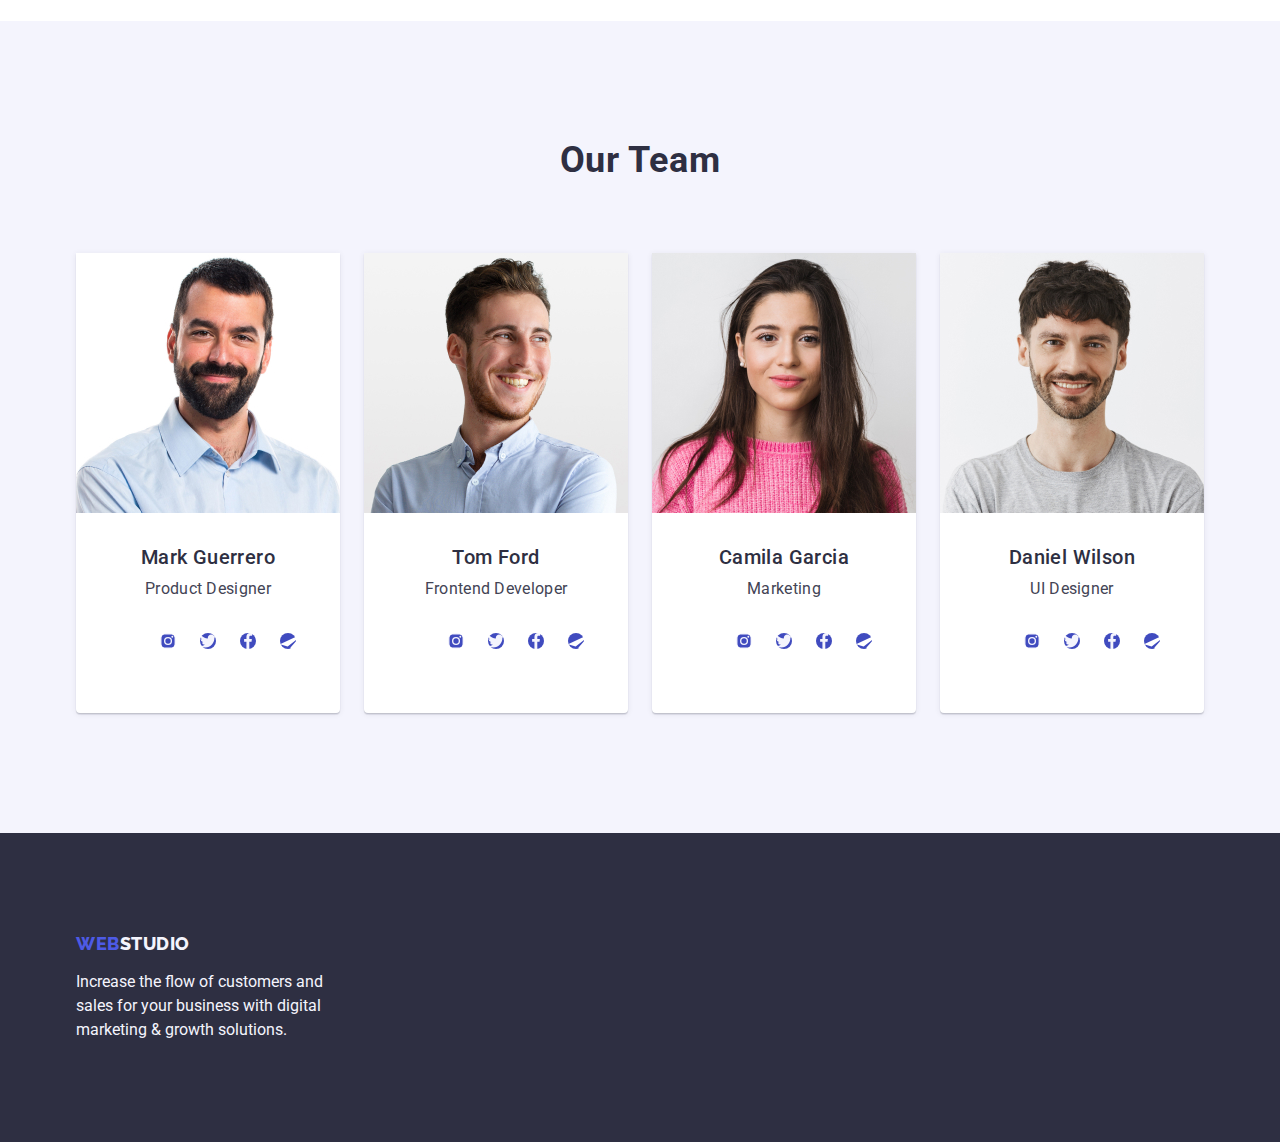
==== commit 0023fa9d: "Add files via upload" ====
--- a/index.html
+++ b/index.html
@@ -50,7 +50,7 @@
       </div>
     </section>
     <section class="mainsection-two">
-      <div class="container">
+      <div class="container"></div>
         <h2 class="arks visually-hidden">about</h2>
         <ul class="list two section-twostrategy">
           <li class="section-twostrategy">
@@ -95,7 +95,6 @@
           <li class="three">
             <img class="photo" src=./images/images3.jpg alt="comp" width="360" height="300">
           </li>
-
           <li class="three">
             <img class="photo" src=./images/images2.jpg alt="add" width="360" height="300">
           </li>
@@ -119,13 +118,10 @@
                   <il class="instagram"> 
                   </il>
                   <li class="twitter">
-
-                  </li>
-                  <li class="facebook">
-
-                  </li>
-                  <li class="in">
-
+                  </li>
+                  <li class="facebook">
+                  </li>
+                  <li class="in">
                   </li>
                 </ul>
               </div>
@@ -141,13 +137,10 @@
                   <il class="instagram"> 
                   </il>
                   <li class="twitter">
-
-                  </li>
-                  <li class="facebook">
-
-                  </li>
-                  <li class="in">
-
+                  </li>
+                  <li class="facebook">
+                  </li>
+                  <li class="in">
                   </li>
                 </ul>
               </div>
@@ -182,13 +175,10 @@
                   <il class="instagram"> 
                   </il>
                   <li class="twitter">
-
-                  </li>
-                  <li class="facebook">
-
-                  </li>
-                  <li class="in">
-
+                  </li>
+                  <li class="facebook">
+                  </li>
+                  <li class="in">
                   </li>
                 </ul>
               </div>
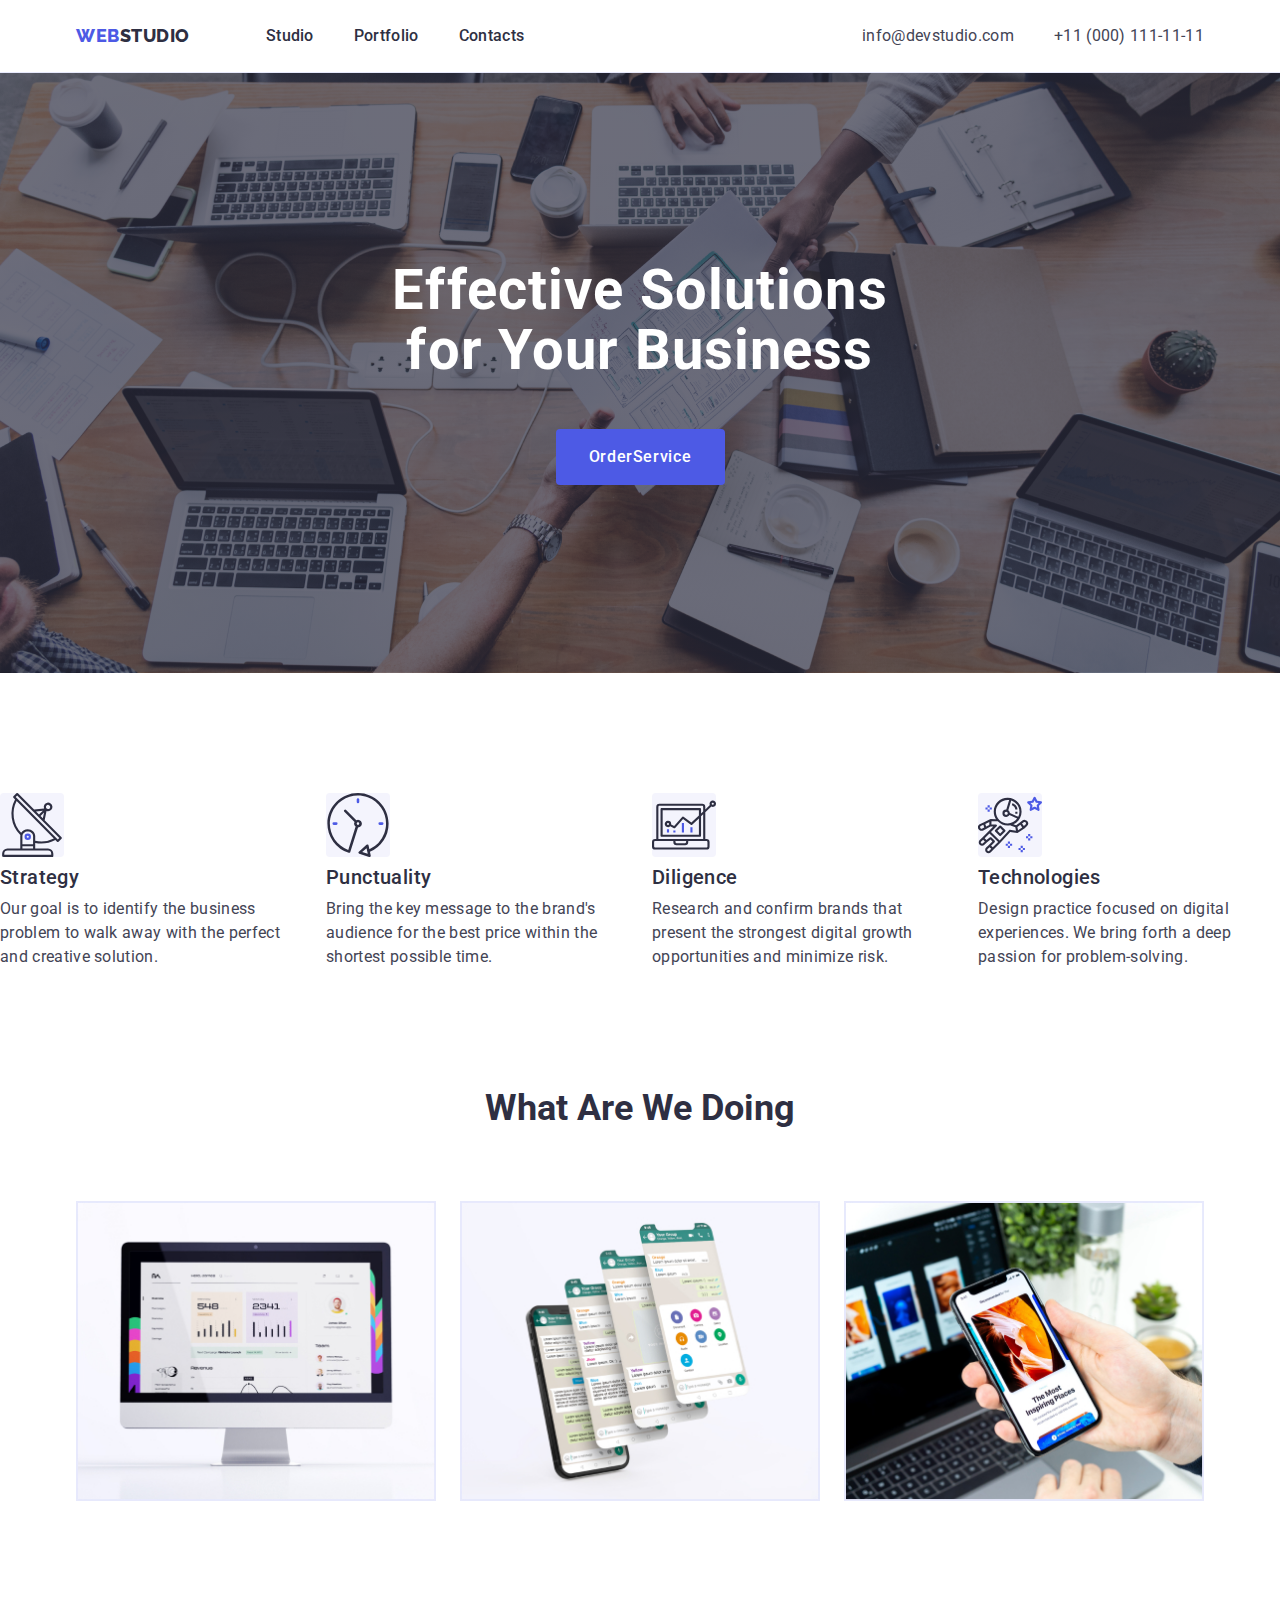
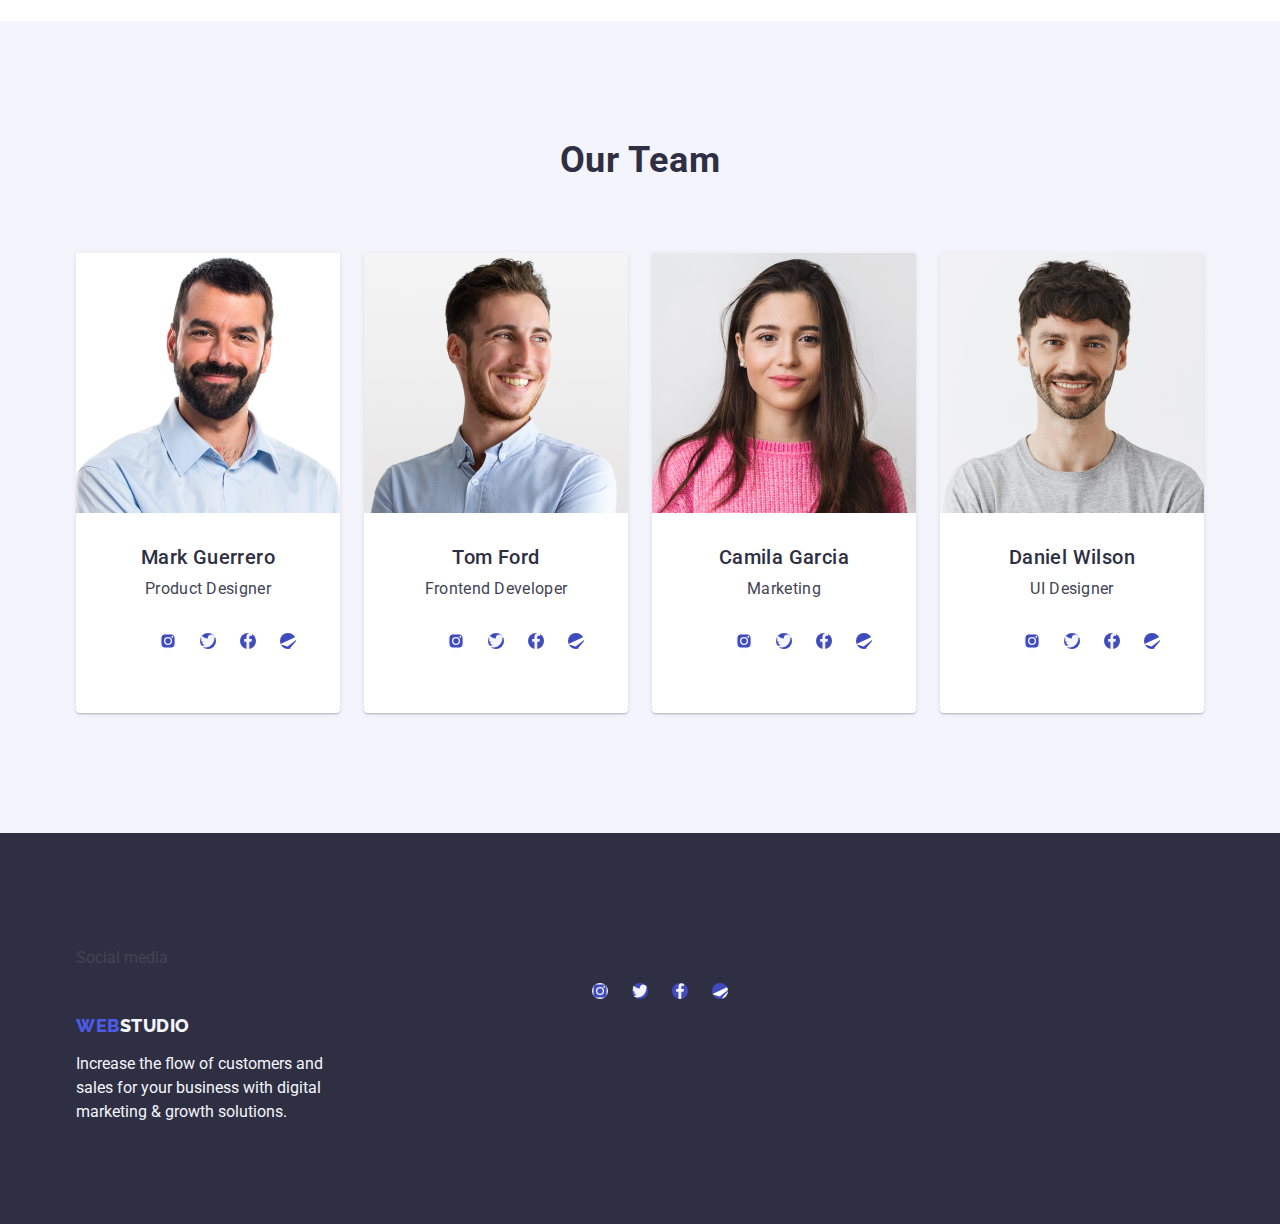
==== commit 2327b585: "Add files via upload" ====
--- a/index.html
+++ b/index.html
@@ -190,6 +190,19 @@
   </main>
   <footer class="footer">
     <div class="container">
+      <div class="Socialmedia"> 
+      <p class="psocialmedia">Social media</p>
+      <ul class="ikon">
+        <il class="instagram"> 
+        </il>
+        <li class="twitter">
+        </li>
+        <li class="facebook">
+        </li>
+        <li class="in">
+        </li>
+      </ul>
+    </div>
       <a href="./index.html" class="logoo link">Web<span class="span-footer">Studio</span></a>
       <p class="footer-text">
         Increase the flow of customers and sales for your business with
--- a/css/styles.css
+++ b/css/styles.css
@@ -154,6 +154,7 @@
   margin-right: auto;
   background-image: linear-gradient(rgba(46, 47, 66, 0.7), rgba(46, 47, 66, 0.7)),
     url(../images/people-office\ 1.png);
+
 }
 
 .maintext {
@@ -409,6 +410,7 @@
   width: 1158px;
   padding: 0 15px;
   margin: 0 auto;
+
 }
 
 .nav-nav {
